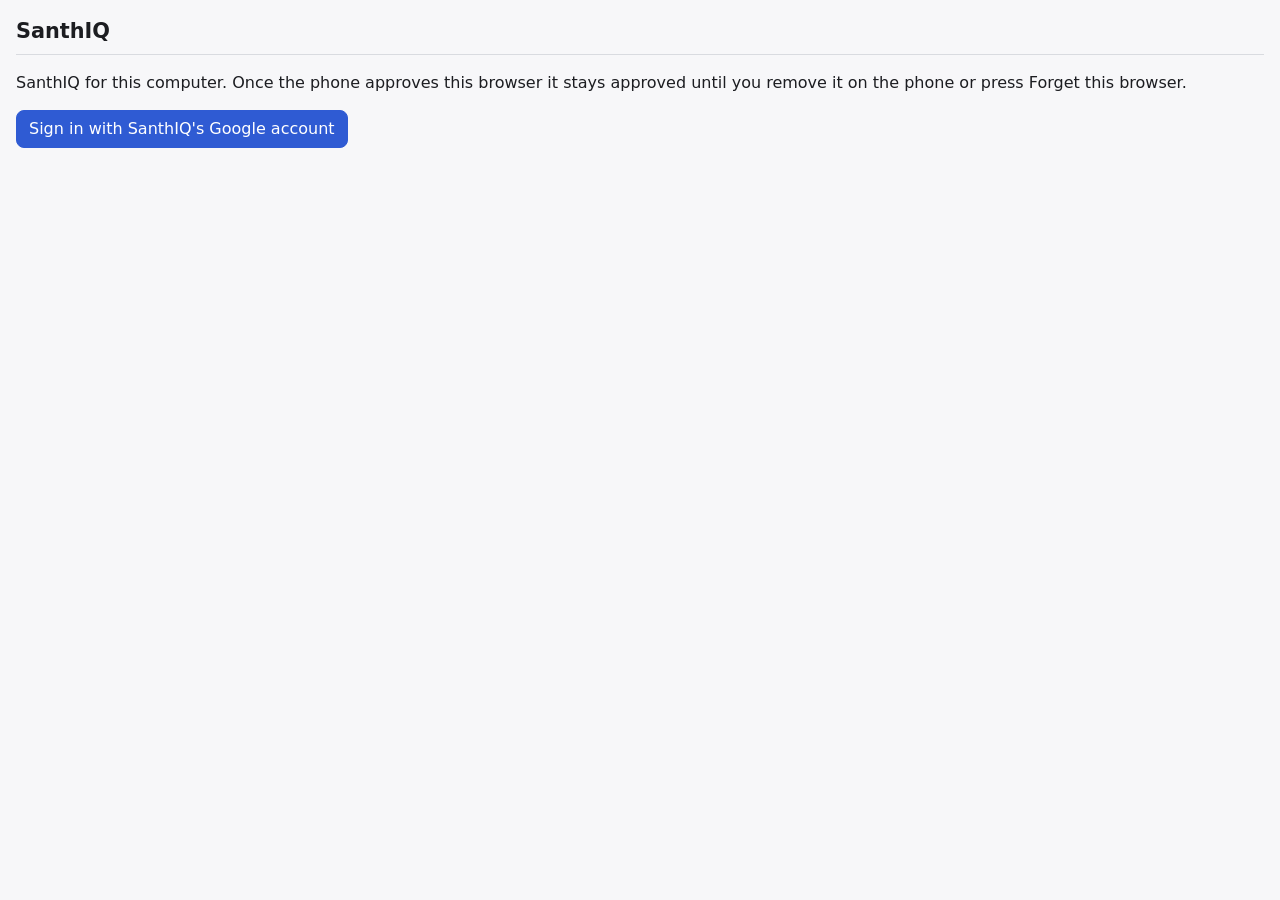
==== app/index.html @ 47e51ac4 "Update the SanthIQ page to e08cfddc" ====
<!doctype html>
<html lang="en">
<head>
<meta charset="utf-8">
<meta name="viewport" content="width=device-width, initial-scale=1">
<meta name="referrer" content="no-referrer">
<!-- WEB-05: only this page's own files, Google's sign-in check and the Drive API. The server sends the same policy
     as a header, with frame-ancestors. -->
<meta http-equiv="Content-Security-Policy" content="default-src 'none'; script-src 'self'; style-src 'self'; connect-src 'self' https://www.googleapis.com https://openidconnect.googleapis.com; img-src 'self'; form-action 'none'; base-uri 'none'">
<title>SanthIQ</title>
<link rel="stylesheet" href="styles.css" integrity="sha384-bQaUvQaA7QqNwoD6RctVDGyJS2kGmWmPL7eggd6mHBADttipRJoSKi3FacFJHm2u">
</head>
<body>
<main id="app">Loading…</main>
<script src="main.dart.js" integrity="sha384-p52d+7RHQo+TFaYLWBez3MCQFOwCoEeCRvhoucF2A5kq94gHv+Re10AfCsQPShrn" defer></script>
</body>
</html>
---- app/styles.css ----
/* Plain, readable, no web fonts (WEB-05). Tokens follow the phone's light theme loosely. */
:root { --ink: #1c1d21; --quiet: #5f6470; --line: #d9dbe0; --bg: #f7f7f9; --card: #ffffff; --accent: #2f5bd3; --warn: #a2401c; }
* { box-sizing: border-box; }
body { margin: 0; background: var(--bg); color: var(--ink); font: 16px/1.45 system-ui, -apple-system, "Segoe UI", sans-serif; }
main { max-width: 760px; margin: 0 auto; padding: 16px; }
header { display: flex; flex-wrap: wrap; gap: 12px; align-items: center; border-bottom: 1px solid var(--line); padding-bottom: 8px; }
header h1 { font-size: 1.3rem; margin: 0 auto 0 0; }
h2 { font-size: 1.1rem; margin: 0 0 8px; }
h3 { font-size: 0.95rem; margin: 12px 0 4px; color: var(--quiet); }
section { background: var(--card); border: 1px solid var(--line); border-radius: 10px; padding: 14px 16px; margin: 14px 0; }
nav { display: flex; flex-wrap: wrap; gap: 8px; align-items: center; margin: 14px 0 0; }
button { font: inherit; padding: 6px 12px; border: 1px solid var(--line); border-radius: 8px; background: var(--card); cursor: pointer; }
button:disabled { opacity: 0.5; cursor: default; }
button.primary { background: var(--accent); border-color: var(--accent); color: #fff; }
button.tab.on { border-color: var(--accent); color: var(--accent); font-weight: 600; }
button.quiet-button { color: var(--quiet); }
.row { display: grid; grid-template-columns: 1fr auto; gap: 2px 12px; padding: 6px 0; border-bottom: 1px solid var(--line); }
.row:last-child { border-bottom: 0; }
.row small { grid-column: 1 / -1; color: var(--quiet); }
.row.figure .amount { font-size: 1.15rem; font-weight: 600; }
.amount { font-variant-numeric: tabular-nums; text-align: right; }
.quiet, small { color: var(--quiet); }
.notes { color: var(--quiet); padding-left: 20px; margin: 8px 0 0; }
.problem { color: var(--warn); font-weight: 600; }
.warn { color: var(--warn); }
.lead { font-weight: 600; margin: 4px 0; }
.said { color: var(--accent); }
.code { font-size: 2rem; letter-spacing: 0.15em; font-variant-numeric: tabular-nums; }
.tick, .switch { display: block; padding: 4px 0; }
form { display: grid; gap: 8px; max-width: 420px; }
input[type=password], select { font: inherit; padding: 6px 8px; border: 1px solid var(--line); border-radius: 8px; }
/* The dashboard (owner, 2026-11-17): a side bar of views and wide tables. */
main { max-width: 1440px; }
.shell { display: grid; grid-template-columns: 180px 1fr; gap: 16px; align-items: start; }
.side { display: flex; flex-direction: column; align-items: stretch; position: sticky; top: 8px; }
.side button { text-align: left; }
.content { min-width: 0; }
.content section { overflow-x: auto; }
table { width: 100%; border-collapse: collapse; font-size: 0.92rem; }
th, td { padding: 6px 8px; border-bottom: 1px solid var(--line); text-align: left; vertical-align: top; }
th { position: sticky; top: 0; background: var(--card); color: var(--quiet); font-weight: 600; }
td.amount, th.amount { text-align: right; font-variant-numeric: tabular-nums; white-space: nowrap; }
tr.click { cursor: pointer; }
tr.click:hover, tr.open { background: #eef2fc; }
td.inner { background: var(--bg); padding: 8px 16px 12px; }
@media (max-width: 800px) { .shell { grid-template-columns: 1fr; } .side { flex-direction: row; flex-wrap: wrap; position: static; } }
.filters { display: flex; flex-wrap: wrap; gap: 8px 12px; align-items: end; margin-bottom: 8px; }
.field { display: grid; gap: 2px; font-size: 0.85rem; color: var(--quiet); }
.field input, .field select { font: inherit; font-size: 0.92rem; color: var(--ink); padding: 5px 8px; border: 1px solid var(--line); border-radius: 8px; background: var(--card); }
tr.total td { font-weight: 600; border-top: 2px solid var(--line); }
table.matrix { font-size: 0.8rem; }
table.matrix th, table.matrix td { padding: 4px 6px; }
table.matrix td:first-child, table.matrix th:first-child { position: sticky; left: 0; background: var(--card); white-space: nowrap; }
details { border-bottom: 1px solid var(--line); padding: 6px 0; }
summary { cursor: pointer; font-weight: 600; }
ul.items { margin: 6px 0 4px; padding-left: 20px; font-size: 0.92rem; }
ul.items li { padding: 2px 0; }
details.card { background: var(--card); border: 1px solid var(--line); border-radius: 10px; padding: 10px 16px; margin: 10px 0; overflow-x: auto; }
.filing { display: flex; flex-wrap: wrap; gap: 6px; align-items: center; } .filing select { font: inherit; font-size: 0.85rem; padding: 3px 6px; border: 1px solid var(--line); border-radius: 6px; }
form.edit { display: flex; flex-wrap: wrap; gap: 8px 12px; align-items: end; max-width: none; margin-top: 10px; } form.edit input[type=text] { font: inherit; font-size: 0.92rem; padding: 5px 8px; border: 1px solid var(--line); border-radius: 8px; }
.details dl { display: grid; grid-template-columns: max-content 1fr; gap: 4px 16px; margin: 4px 0 10px; }
.details dt { color: var(--quiet); }
.details dd { margin: 0; }
.filing input[type=text] { font: inherit; font-size: 0.9rem; padding: 4px 8px; border: 1px solid var(--line); border-radius: 6px; min-width: 240px; }
/* Charts (owner, 2026-11-17): the reference palette's first two slots, validated on the light surface. */
:root { --series-1: #2a78d6; --series-2: #eb6834; --grid: #e6e6e3; --axis: #b9b8b3; }
svg.chart { width: 100%; height: auto; display: block; margin: 4px 0 12px; }
svg.chart .grid { stroke: var(--grid); stroke-width: 1; }
svg.chart .zero { stroke: var(--axis); stroke-width: 1; }
svg.chart .tick { fill: var(--quiet); font-size: 12px; }
svg.chart path.series-1 { fill: var(--series-1); }
svg.chart path.series-2 { fill: var(--series-2); }
svg.chart path:hover { opacity: 0.8; }
svg.chart path.line { fill: none; stroke: var(--series-1); stroke-width: 2; }
svg.chart circle.dot { fill: var(--series-1); stroke: var(--card); stroke-width: 2; }
svg.chart circle.hit { fill: transparent; }
.legend { display: flex; gap: 16px; font-size: 0.9rem; }
.legend .key::before { content: ''; display: inline-block; width: 12px; height: 12px; border-radius: 3px; margin-right: 6px; vertical-align: -1px; }
.legend .key.series-1::before { background: var(--series-1); }
.legend .key.series-2::before { background: var(--series-2); }
.chip { display: inline-flex; align-items: center; gap: 4px; border: 1px solid var(--line); border-radius: 999px; padding: 2px 10px; margin: 2px 6px 2px 0; }
.chip-remove { border: none; background: none; padding: 0 2px; cursor: pointer; color: var(--quiet); }
/* UI review, 2026-11-17: grouped side bar, one bar per view, attention marks, the changes mode. */
.shell { grid-template-columns: 190px 1fr; }
.side button { white-space: nowrap; }
.side-group { font-size: 0.72rem; text-transform: uppercase; letter-spacing: 0.06em; color: var(--quiet); margin: 12px 0 2px 4px; }
.side-group:first-child { margin-top: 0; }
nav.books .grow { flex: 1; }
nav.sub { margin-top: 8px; }
nav.sub .gap { width: 16px; }
button:disabled { opacity: 0.55; }
button.step { min-width: 36px; }
.editing { display: flex; flex-wrap: wrap; gap: 8px 16px; align-items: center; margin: 10px 0 0; padding: 8px 14px; border-radius: 8px; background: #fff4e5; border: 1px solid #f0c48a; color: #6b3d00; font-weight: 600; }
section.attention { border-color: #e7c3b5; }
section.attention h2 { color: var(--warn); }
.row.click { cursor: pointer; }
.row.click:hover { background: #eef2fc; }
tr.attention td:first-child { color: var(--warn); font-weight: 600; }
.small { font-size: 0.85rem; }
.total-line { font-weight: 600; margin: 2px 0 6px; }
.todo { color: var(--accent); }
h2.region { margin: 20px 0 0; }
tr.aside td { color: var(--quiet); font-style: italic; }

table.accounts { table-layout: fixed; }
table.accounts th:nth-child(1) { width: 20%; } table.accounts th:nth-child(2) { width: 11%; }
table.accounts th:nth-child(3) { width: 10%; } table.accounts th:nth-child(4) { width: 11%; }
table.accounts th:nth-child(5) { width: 17%; } table.accounts th:nth-child(6) { width: 9%; }
table.accounts th:nth-child(7) { width: 9%; } table.accounts th:nth-child(8) { width: 13%; }
table.tx td:first-child { white-space: nowrap; }
.field input[type=search] { max-width: 320px; }
@media (max-width: 800px) { .shell { grid-template-columns: 1fr; } .side-group { display: none; } table.accounts { table-layout: auto; } }
/* Invoices (owner, 2026-11-17). */
.edit-grid { display: grid; grid-template-columns: repeat(auto-fill, minmax(220px, 1fr)); gap: 8px 12px; margin: 8px 0; }
.edit-grid textarea, td input, .edit-grid input { font: inherit; font-size: 0.92rem; padding: 5px 8px; border: 1px solid var(--line); border-radius: 8px; width: 100%; }
td input.wide, .edit-grid input.wide { min-width: 260px; }
.draft { border-top: 1px solid var(--line); padding-top: 8px; margin-top: 8px; }
.edit-grid { align-items: start; }
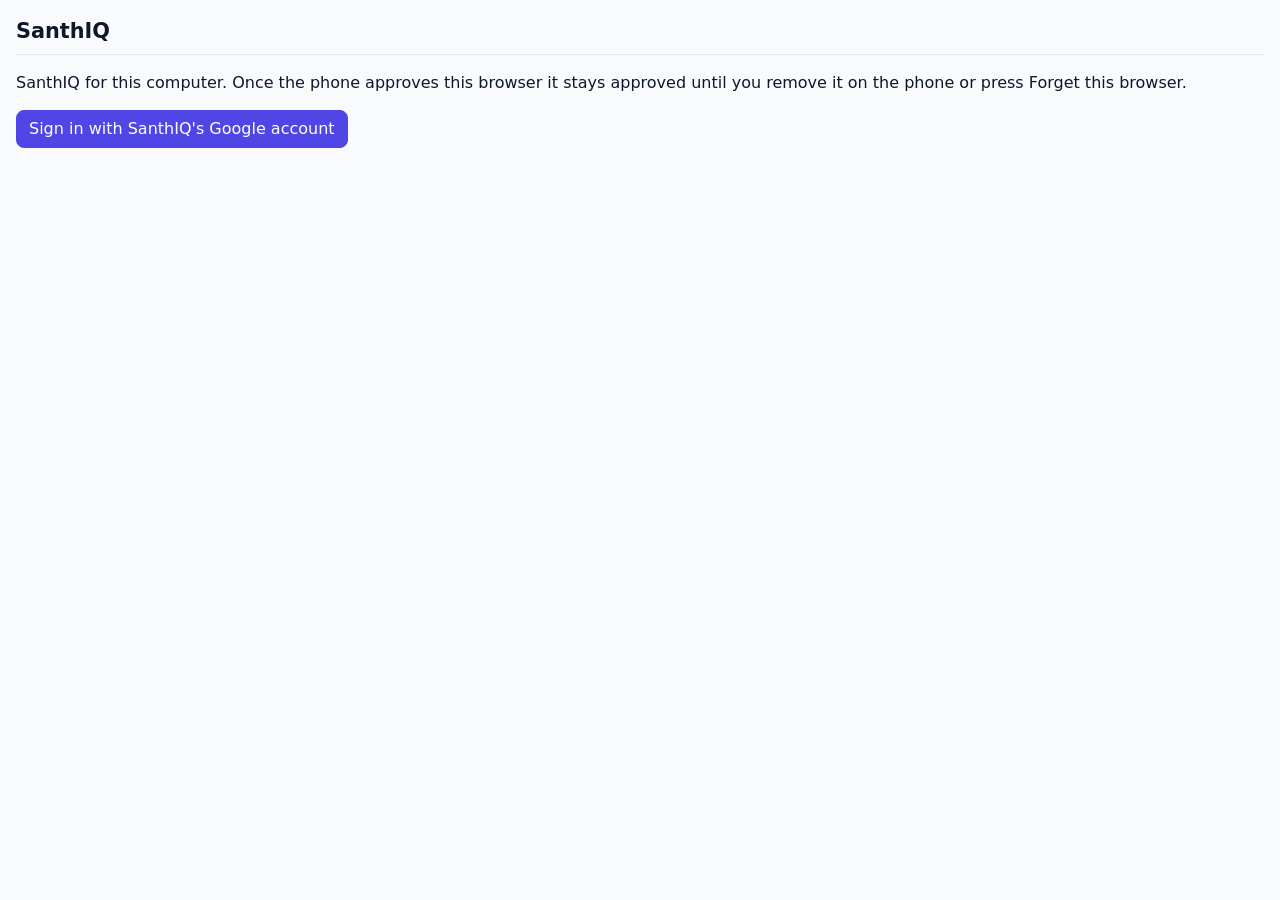
==== commit 6efe751a: "Update the SanthIQ page to 9a66e979" ====
--- a/app/index.html
+++ b/app/index.html
@@ -8,10 +8,10 @@
      as a header, with frame-ancestors. -->
 <meta http-equiv="Content-Security-Policy" content="default-src 'none'; script-src 'self'; style-src 'self'; connect-src 'self' https://www.googleapis.com https://openidconnect.googleapis.com; img-src 'self'; form-action 'none'; base-uri 'none'">
 <title>SanthIQ</title>
-<link rel="stylesheet" href="styles.css" integrity="sha384-bQaUvQaA7QqNwoD6RctVDGyJS2kGmWmPL7eggd6mHBADttipRJoSKi3FacFJHm2u">
+<link rel="stylesheet" href="styles.css" integrity="sha384-O6JjwYrj0Qf9sKIXkHJqzAEzJzEii3NFO4hk6uCM0G30wlpGFsYaqz3oyRWFi6rH">
 </head>
 <body>
 <main id="app">Loading…</main>
-<script src="main.dart.js" integrity="sha384-p52d+7RHQo+TFaYLWBez3MCQFOwCoEeCRvhoucF2A5kq94gHv+Re10AfCsQPShrn" defer></script>
+<script src="main.dart.js" integrity="sha384-jyg8RCfdwUNvEXxK+ncRIZN6qZ/XO44Glghq/ov8dSHM2bs8Jkol+p1NDwRaL+Pu" defer></script>
 </body>
 </html>
--- a/app/styles.css
+++ b/app/styles.css
@@ -109,10 +109,73 @@
 table.accounts th:nth-child(7) { width: 9%; } table.accounts th:nth-child(8) { width: 13%; }
 table.tx td:first-child { white-space: nowrap; }
 .field input[type=search] { max-width: 320px; }
-@media (max-width: 800px) { .shell { grid-template-columns: 1fr; } .side-group { display: none; } table.accounts { table-layout: auto; } }
+
 /* Invoices (owner, 2026-11-17). */
 .edit-grid { display: grid; grid-template-columns: repeat(auto-fill, minmax(220px, 1fr)); gap: 8px 12px; margin: 8px 0; }
 .edit-grid textarea, td input, .edit-grid input { font: inherit; font-size: 0.92rem; padding: 5px 8px; border: 1px solid var(--line); border-radius: 8px; width: 100%; }
 td input.wide, .edit-grid input.wide { min-width: 260px; }
 .draft { border-top: 1px solid var(--line); padding-top: 8px; margin-top: 8px; }
 .edit-grid { align-items: start; }
+/* Owner, 2026-11-17 (UI review): the design system. Quiet neutral surfaces, white cards, colour only for meaning:
+   indigo for the current choice and the main action, teal good, amber needing action, red overdue or wrong. System
+   fonts (WEB-05: nothing loaded from elsewhere), tabular figures, an 8 px rhythm. */
+:root { --ink: #0f172a; --quiet: #64748b; --line: #e2e8f0; --bg: #f8fafc; --card: #ffffff; --accent: #4f46e5;
+  --accent-soft: #eef2ff; --good: #0d9488; --warn: #b45309; --warn-soft: #fef3c7; --bad: #dc2626; --bad-soft: #fee2e2;
+  --info-soft: #f1f5f9; }
+body { font-variant-numeric: tabular-nums; }
+section, details.card { border-radius: 14px; border-color: var(--line); padding: 16px 20px; margin: 16px 0; box-shadow: 0 1px 2px rgba(15, 23, 42, 0.04); }
+h2 { font-size: 1.05rem; letter-spacing: -0.01em; }
+button { border-radius: 8px; border-color: var(--line); color: var(--ink); }
+button:hover:not(:disabled) { background: var(--info-soft); }
+button.primary, button.primary:hover { background: var(--accent); border-color: var(--accent); color: #fff; }
+button.danger { color: var(--bad); border-color: #fecaca; }
+button.tab.on { background: var(--accent-soft); border-color: transparent; color: var(--accent); font-weight: 600; }
+.icon { width: 18px; height: 18px; fill: none; stroke: currentColor; stroke-width: 1.8; stroke-linecap: round; stroke-linejoin: round; flex: none; }
+
+/* Header: the amounts eye and the read-only or editing mode. */
+header .eye { display: inline-flex; align-items: center; gap: 6px; }
+.mode { display: inline-flex; border: 1px solid var(--line); border-radius: 10px; padding: 2px; background: var(--card); }
+.mode button { border: 0; padding: 4px 12px; border-radius: 8px; background: transparent; }
+.mode button.on { background: var(--accent-soft); color: var(--accent); font-weight: 600; }
+.editing { background: var(--warn-soft); border-color: #fcd34d; color: #78350f; }
+
+/* Side bar: icon and label, foldable groups, Life and Settings at the bottom. */
+.side { min-height: calc(100vh - 170px); gap: 2px; }
+.side-box { display: flex; flex-direction: column; gap: 2px; margin-bottom: 10px; }
+.side-box.bottom { margin-top: auto; padding-top: 10px; border-top: 1px solid var(--line); }
+.side button.tab { display: flex; align-items: center; gap: 10px; border: 0; background: transparent; padding: 7px 10px; }
+.side button.tab:hover { background: var(--info-soft); }
+.side button.tab.on { background: var(--accent-soft); }
+button.side-group { border: 0; background: transparent; text-align: left; font-size: 0.72rem; text-transform: uppercase;
+  letter-spacing: 0.06em; color: var(--quiet); padding: 4px 6px; margin: 0; }
+
+/* Book tabs carry their kind. */
+button.tab.book { display: inline-flex; align-items: baseline; gap: 6px; }
+.book-kind { font-size: 0.72rem; color: var(--quiet); }
+button.tab.on .book-kind { color: var(--accent); }
+
+/* Overview: four figures per region, then the forecast. */
+.kpis { display: grid; grid-template-columns: repeat(auto-fit, minmax(200px, 1fr)); gap: 12px; }
+.kpi { display: grid; gap: 4px; border: 1px solid var(--line); border-radius: 12px; padding: 14px 16px; background: var(--card); }
+.kpi-label { color: var(--quiet); font-size: 0.85rem; }
+.kpi-value { font-size: 1.45rem; font-weight: 650; letter-spacing: -0.01em; }
+.kpi-value.none { font-size: 1rem; color: var(--quiet); font-weight: 500; }
+.kpi small { color: var(--quiet); font-size: 0.8rem; line-height: 1.35; }
+.kpi.good .kpi-value { color: var(--good); }
+.kpi.warn .kpi-value { color: var(--warn); }
+.kpi.bad .kpi-value { color: var(--bad); }
+.kpi.bad { border-color: #fecaca; }
+
+/* Financial health: the level first, in words and colour. */
+.health-group { border: 1px solid var(--line); border-radius: 10px; padding: 8px 12px; margin: 8px 0; }
+.health-group summary { display: flex; gap: 10px; align-items: center; font-weight: 500; }
+.health-group > p, .health-group > ul { margin: 6px 0; }
+.badge { font-size: 0.72rem; font-weight: 600; padding: 2px 8px; border-radius: 999px; white-space: nowrap; }
+.badge.critical { background: var(--bad-soft); color: #b91c1c; }
+.badge.action { background: var(--warn-soft); color: #92400e; }
+.badge.info { background: var(--info-soft); color: #475569; }
+.health-group.critical { border-color: #fecaca; }
+details.more > summary { color: var(--accent); font-weight: 500; margin: 6px 0; }
+details.month-detail h3 { margin-top: 16px; }
+tr.attention td { color: var(--bad); }
+@media (max-width: 800px) { .shell { grid-template-columns: 1fr; } .side { min-height: 0; flex-direction: row; flex-wrap: wrap; } .side-box.bottom { margin-top: 0; border-top: 0; } button.side-group { display: none; } table.accounts { table-layout: auto; } }
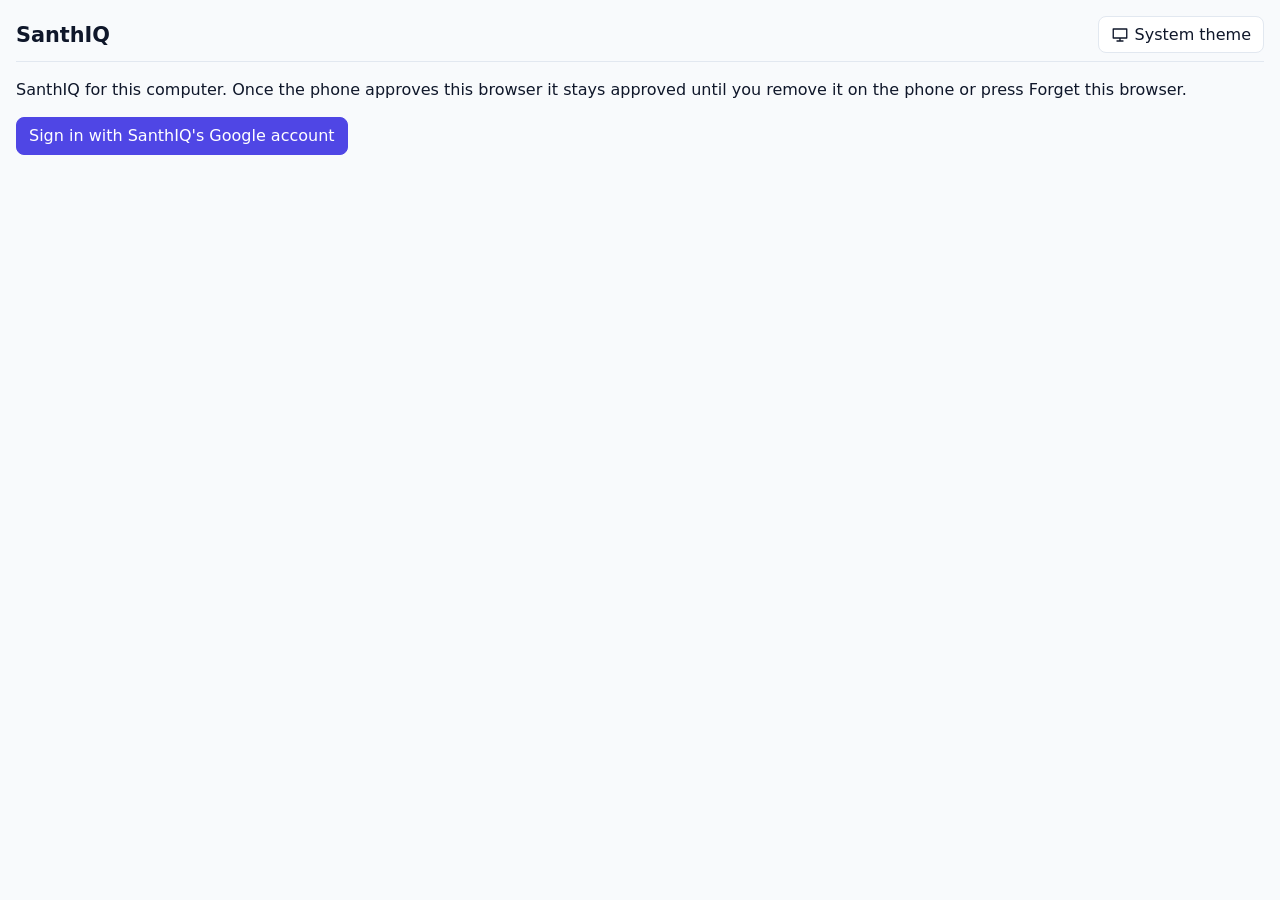
==== commit 497b3b4f: "Update the SanthIQ page to 2cc96a61" ====
--- a/app/index.html
+++ b/app/index.html
@@ -4,14 +4,15 @@
 <meta charset="utf-8">
 <meta name="viewport" content="width=device-width, initial-scale=1">
 <meta name="referrer" content="no-referrer">
+<meta name="color-scheme" content="light dark">
 <!-- WEB-05: only this page's own files, Google's sign-in check and the Drive API. The server sends the same policy
      as a header, with frame-ancestors. -->
 <meta http-equiv="Content-Security-Policy" content="default-src 'none'; script-src 'self'; style-src 'self'; connect-src 'self' https://www.googleapis.com https://openidconnect.googleapis.com; img-src 'self'; form-action 'none'; base-uri 'none'">
 <title>SanthIQ</title>
-<link rel="stylesheet" href="styles.css" integrity="sha384-O6JjwYrj0Qf9sKIXkHJqzAEzJzEii3NFO4hk6uCM0G30wlpGFsYaqz3oyRWFi6rH">
+<link rel="stylesheet" href="styles.css" integrity="sha384-+ngJSUevI1JX7ojdgXKJJa2xg5HsyDcjsdgUSCcQPjUWTqQbBWSPz4573bEIF2SL">
 </head>
 <body>
 <main id="app">Loading…</main>
-<script src="main.dart.js" integrity="sha384-jyg8RCfdwUNvEXxK+ncRIZN6qZ/XO44Glghq/ov8dSHM2bs8Jkol+p1NDwRaL+Pu" defer></script>
+<script src="main.dart.js" integrity="sha384-k/v0lEO682bHOUXz+aU+Eslv7Y3gy5JNJeoRw3ASxxFdTgxwSiOpskdiI7HhAB5b" defer></script>
 </body>
 </html>
--- a/app/styles.css
+++ b/app/styles.css
@@ -11,7 +11,7 @@
 nav { display: flex; flex-wrap: wrap; gap: 8px; align-items: center; margin: 14px 0 0; }
 button { font: inherit; padding: 6px 12px; border: 1px solid var(--line); border-radius: 8px; background: var(--card); cursor: pointer; }
 button:disabled { opacity: 0.5; cursor: default; }
-button.primary { background: var(--accent); border-color: var(--accent); color: #fff; }
+button.primary { background: var(--accent-fill); border-color: var(--accent-fill); color: var(--on-accent); }
 button.tab.on { border-color: var(--accent); color: var(--accent); font-weight: 600; }
 button.quiet-button { color: var(--quiet); }
 .row { display: grid; grid-template-columns: 1fr auto; gap: 2px 12px; padding: 6px 0; border-bottom: 1px solid var(--line); }
@@ -41,7 +41,7 @@
 th { position: sticky; top: 0; background: var(--card); color: var(--quiet); font-weight: 600; }
 td.amount, th.amount { text-align: right; font-variant-numeric: tabular-nums; white-space: nowrap; }
 tr.click { cursor: pointer; }
-tr.click:hover, tr.open { background: #eef2fc; }
+tr.click:hover, tr.open { background: var(--hover); }
 td.inner { background: var(--bg); padding: 8px 16px 12px; }
 @media (max-width: 800px) { .shell { grid-template-columns: 1fr; } .side { flex-direction: row; flex-wrap: wrap; position: static; } }
 .filters { display: flex; flex-wrap: wrap; gap: 8px 12px; align-items: end; margin-bottom: 8px; }
@@ -91,10 +91,10 @@
 button:disabled { opacity: 0.55; }
 button.step { min-width: 36px; }
 .editing { display: flex; flex-wrap: wrap; gap: 8px 16px; align-items: center; margin: 10px 0 0; padding: 8px 14px; border-radius: 8px; background: #fff4e5; border: 1px solid #f0c48a; color: #6b3d00; font-weight: 600; }
-section.attention { border-color: #e7c3b5; }
+section.attention { border-color: var(--warn-line); }
 section.attention h2 { color: var(--warn); }
 .row.click { cursor: pointer; }
-.row.click:hover { background: #eef2fc; }
+.row.click:hover { background: var(--hover); }
 tr.attention td:first-child { color: var(--warn); font-weight: 600; }
 .small { font-size: 0.85rem; }
 .total-line { font-weight: 600; margin: 2px 0 6px; }
@@ -121,14 +121,15 @@
    fonts (WEB-05: nothing loaded from elsewhere), tabular figures, an 8 px rhythm. */
 :root { --ink: #0f172a; --quiet: #64748b; --line: #e2e8f0; --bg: #f8fafc; --card: #ffffff; --accent: #4f46e5;
   --accent-soft: #eef2ff; --good: #0d9488; --warn: #b45309; --warn-soft: #fef3c7; --bad: #dc2626; --bad-soft: #fee2e2;
-  --info-soft: #f1f5f9; }
+  --info-soft: #f1f5f9; --hover: #eef2ff; --accent-fill: #4f46e5; --on-accent: #ffffff; --warn-line: #fcd34d;
+  --warn-ink: #78350f; --bad-line: #fecaca; --bad-ink: #b91c1c; --shadow: 0 1px 2px rgba(15, 23, 42, 0.04); }
 body { font-variant-numeric: tabular-nums; }
-section, details.card { border-radius: 14px; border-color: var(--line); padding: 16px 20px; margin: 16px 0; box-shadow: 0 1px 2px rgba(15, 23, 42, 0.04); }
+section, details.card { border-radius: 14px; border-color: var(--line); padding: 16px 20px; margin: 16px 0; box-shadow: var(--shadow); }
 h2 { font-size: 1.05rem; letter-spacing: -0.01em; }
 button { border-radius: 8px; border-color: var(--line); color: var(--ink); }
 button:hover:not(:disabled) { background: var(--info-soft); }
-button.primary, button.primary:hover { background: var(--accent); border-color: var(--accent); color: #fff; }
-button.danger { color: var(--bad); border-color: #fecaca; }
+button.primary, button.primary:hover { background: var(--accent-fill); border-color: var(--accent-fill); color: var(--on-accent); }
+button.danger { color: var(--bad); border-color: var(--bad-line); }
 button.tab.on { background: var(--accent-soft); border-color: transparent; color: var(--accent); font-weight: 600; }
 .icon { width: 18px; height: 18px; fill: none; stroke: currentColor; stroke-width: 1.8; stroke-linecap: round; stroke-linejoin: round; flex: none; }
 
@@ -137,7 +138,7 @@
 .mode { display: inline-flex; border: 1px solid var(--line); border-radius: 10px; padding: 2px; background: var(--card); }
 .mode button { border: 0; padding: 4px 12px; border-radius: 8px; background: transparent; }
 .mode button.on { background: var(--accent-soft); color: var(--accent); font-weight: 600; }
-.editing { background: var(--warn-soft); border-color: #fcd34d; color: #78350f; }
+.editing { background: var(--warn-soft); border-color: var(--warn-line); color: var(--warn-ink); }
 
 /* Side bar: icon and label, foldable groups, Life and Settings at the bottom. */
 .side { min-height: calc(100vh - 170px); gap: 2px; }
@@ -164,18 +165,43 @@
 .kpi.good .kpi-value { color: var(--good); }
 .kpi.warn .kpi-value { color: var(--warn); }
 .kpi.bad .kpi-value { color: var(--bad); }
-.kpi.bad { border-color: #fecaca; }
+.kpi.bad { border-color: var(--bad-line); }
 
 /* Financial health: the level first, in words and colour. */
 .health-group { border: 1px solid var(--line); border-radius: 10px; padding: 8px 12px; margin: 8px 0; }
 .health-group summary { display: flex; gap: 10px; align-items: center; font-weight: 500; }
 .health-group > p, .health-group > ul { margin: 6px 0; }
 .badge { font-size: 0.72rem; font-weight: 600; padding: 2px 8px; border-radius: 999px; white-space: nowrap; }
-.badge.critical { background: var(--bad-soft); color: #b91c1c; }
-.badge.action { background: var(--warn-soft); color: #92400e; }
-.badge.info { background: var(--info-soft); color: #475569; }
-.health-group.critical { border-color: #fecaca; }
+.badge.critical { background: var(--bad-soft); color: var(--bad-ink); }
+.badge.action { background: var(--warn-soft); color: var(--warn-ink); }
+.badge.info { background: var(--info-soft); color: var(--quiet); }
+.health-group.critical { border-color: var(--bad-line); }
 details.more > summary { color: var(--accent); font-weight: 500; margin: 6px 0; }
 details.month-detail h3 { margin-top: 16px; }
 tr.attention td { color: var(--bad); }
 @media (max-width: 800px) { .shell { grid-template-columns: 1fr; } .side { min-height: 0; flex-direction: row; flex-wrap: wrap; } .side-box.bottom { margin-top: 0; border-top: 0; } button.side-group { display: none; } table.accounts { table-layout: auto; } }
+
+/* Dark mode (owner, 2026-11-18): the same slate, indigo, teal, amber and red, stepped for a dark surface. It follows
+   the system unless the header's switch picks light or dark; chart slots are the reference palette's dark steps,
+   validated on the dark card. */
+.theme { display: inline-flex; align-items: center; gap: 6px; }
+@media (prefers-color-scheme: dark) {
+  :root:where(:not([data-theme="light"])) {
+    color-scheme: dark;
+    --ink: #e2e8f0; --quiet: #94a3b8; --line: #334155; --bg: #0b1120; --card: #172033; --accent: #a5b4fc;
+    --accent-soft: #272a5c; --good: #2dd4bf; --warn: #fbbf24; --warn-soft: #3b2a0a; --bad: #f87171; --bad-soft: #3f1515;
+    --info-soft: #1f2a3d; --hover: #222c45; --accent-fill: #6366f1; --on-accent: #ffffff; --warn-line: #92400e;
+    --warn-ink: #fde68a; --bad-line: #7f1d1d; --bad-ink: #fca5a5; --shadow: 0 1px 2px rgba(0, 0, 0, 0.4);
+    --series-1: #3987e5; --series-2: #d95926; --grid: #2a3548; --axis: #475569;
+  }
+}
+:root[data-theme="dark"] {
+  color-scheme: dark;
+  --ink: #e2e8f0; --quiet: #94a3b8; --line: #334155; --bg: #0b1120; --card: #172033; --accent: #a5b4fc;
+  --accent-soft: #272a5c; --good: #2dd4bf; --warn: #fbbf24; --warn-soft: #3b2a0a; --bad: #f87171; --bad-soft: #3f1515;
+  --info-soft: #1f2a3d; --hover: #222c45; --accent-fill: #6366f1; --on-accent: #ffffff; --warn-line: #92400e;
+  --warn-ink: #fde68a; --bad-line: #7f1d1d; --bad-ink: #fca5a5; --shadow: 0 1px 2px rgba(0, 0, 0, 0.4);
+  --series-1: #3987e5; --series-2: #d95926; --grid: #2a3548; --axis: #475569;
+}
+:root[data-theme="light"] { color-scheme: light; }
+input, select, textarea { color: var(--ink); background: var(--card); }
